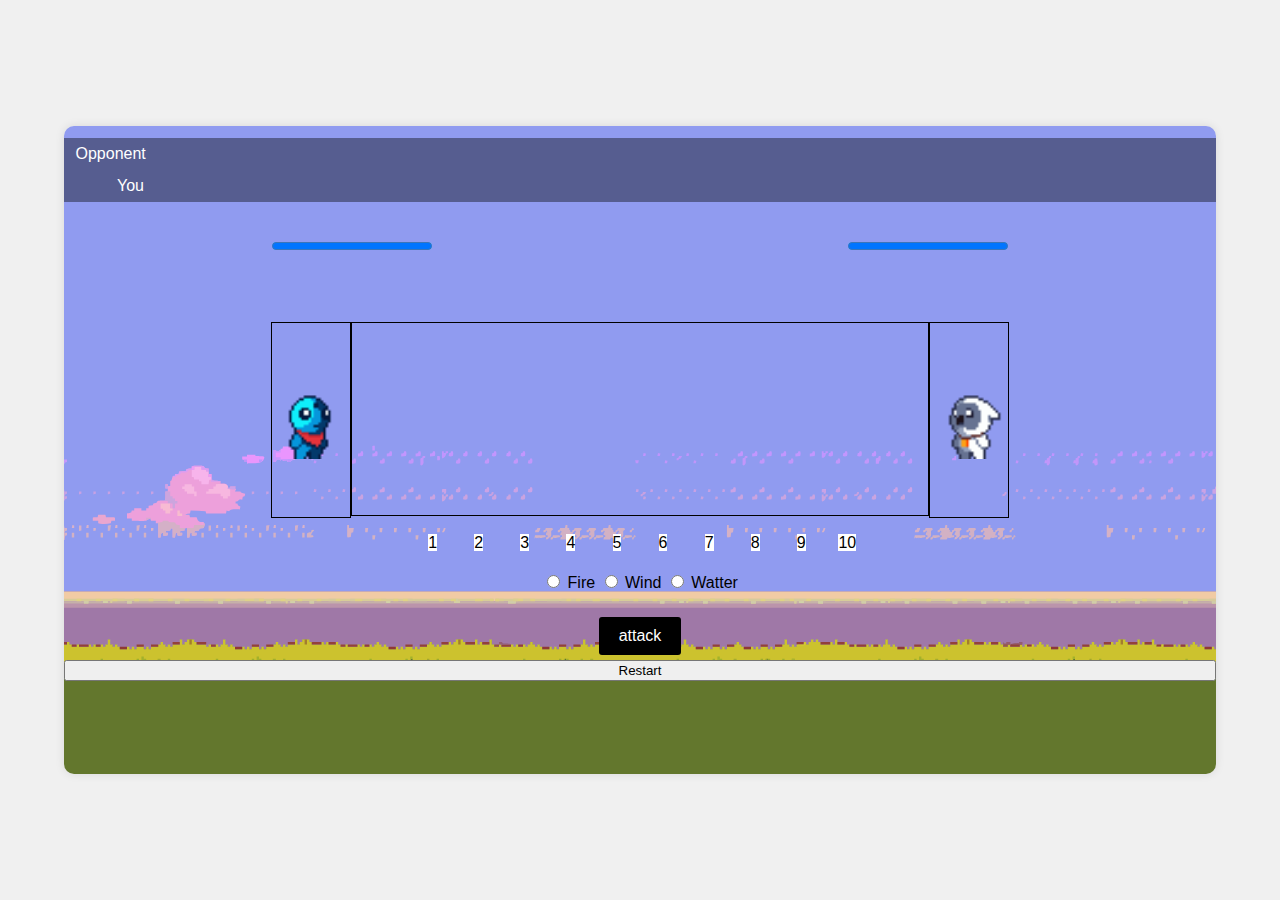
==== index.html @ 50098509 "progress" ====
<!DOCTYPE html>
<html lang="en">
<head>
    <meta charset="UTF-8">
    <meta name="viewport" content="width=device-width, initial-scale=1.0">
    <title>The Spellcaster</title>
    <link rel="stylesheet" href="style.css">
</head>
<body>
    <div class="container">
<!--=============================== attackHistory ===============================-->
        <div id="opponent-history">

        </div>
        <div id="player-history">

        </div>
<!--=============================== healthbars ===============================-->
        <div class="health-bars">
            <div>
                <progress id="player-health" max="50"></progress>
            </div>
            <div>
                <progress id="opponent-health" max="50"></progress>
            </div>
        </div>

<!--===============================  image / char player  ===============================-->
        <div class="main-content">
          <div class="player">
            <img src="Assets/playeridle.gif" alt="Player char" class="char" id="player-char">
          </div>
          <div class="battle-effect"></div>
          <div class="opponent">
            <img src="Assets/enemyIdle.gif" alt="Opponent char" class="char" id="opponent-char">
          </div>
        </div>
<!--=============================== input power  ===============================-->
        <div class="attack-power">
          <div class="selection-container">
            <p class="cooldowns" id="cd1">1</p>
            <input type="radio" id="1" name="power" value="1" />
            <label for="1" class="power-selection">1</label>
          </div>
          <div class="selection-container">
            <p class="cooldowns" id="cd2">2</p>
            <input type="radio" id="2" name="power" value="2" />
            <label for="2" class="power-selection">2</label>
          </div>
          <div class="selection-container">
            <p class="cooldowns" id="cd3">3</p>
            <input type="radio" id="3" name="power" value="3" />
            <label for="3" class="power-selection">3</label>
          </div>
          <div class="selection-container">
            <p class="cooldowns" id="cd4">4</p>
            <input type="radio" id="4" name="power" value="4" />
            <label for="4" class="power-selection">4</label>
          </div>
          <div class="selection-container">
            <p class="cooldowns" id="cd5">5</p>
            <input type="radio" id="5" name="power" value="5" />
            <label for="5" class="power-selection">5</label>
          </div>
          <div class="selection-container">
            <p class="cooldowns" id="cd6">6</p>
            <input type="radio" id="6" name="power" value="6" />
            <label for="6" class="power-selection">6</label>
          </div>
          <div class="selection-container">
            <p class="cooldowns" id="cd7">7</p>
            <input type="radio" id="7" name="power" value="7" />
            <label for="7" class="power-selection">7</label>
          </div>
          <div class="selection-container">
            <p class="cooldowns" id="cd8">8</p>
            <input type="radio" id="8" name="power" value="8" />
            <label for="8" class="power-selection">8</label>
          </div>
          <div class="selection-container">
            <p class="cooldowns" id="cd9">9</p>
            <input type="radio" id="9" name="power" value="9" />
            <label for="9" class="power-selection">9</label>
          </div>
          <div class="selection-container">
            <p class="cooldowns" id="cd10">10</p>
            <input type="radio" id="10" name="power" value="10" />
            <label for="10" class="power-selection">10</label>
          </div>
      </div>

      <!--=============================== element choices ===============================-->
        <div class="element">
            <form>
              <input type="radio" name="element" value="fire" id="fire"> Fire
              <input type="radio" name="element" value="wind" id="wind"> Wind
              <input type="radio" name="element" value="water" id="water"> Watter
            </form>
        </div>

<!--=============================== attack button ===============================-->
        <div class="btn-attack">
          <button id="attack" onclick="
            const powerList= document.getElementsByName('power')
            const elementList = document.getElementsByName('element')
            let powerSelection;
            let elementSelection;
            for (let i = 0; i < powerList.length; i++) {
              if (powerList[i].checked){
                powerSelection = powerList[i].value;
              }
            }

            for (let i = 0; i < elementList.length; i++) {
              if (elementList[i].checked){
                elementSelection = elementList[i].value;
              }
            }
            
            main({power: powerSelection, element: elementSelection})

            ">attack</button>
        </div>

        <button class="reset" onclick="reset()">Restart</button>
    </div>
    <script src="app.js"></script>
</body>
</html>
---- style.css ----
body {
  font-family: Arial, sans-serif;
  text-align: center;
  background-color: #f0f0f0;
  margin: 0;
  padding: 0;
  display: flex;
  justify-content: center;
  align-items: center;
  height: 100vh;
}

/* =================== container =================== */
.container {
  background: url("Assets/966315.svg");
  background-size: cover;
  border-radius: 10px;
  box-shadow: 0 0 10px rgba(0, 0, 0, 0.1);
  display: flex;
  flex-direction: column;
  text-align: center;
  width: 90%;
  aspect-ratio: 16 / 9;

  
}

/* ===================attackHistory =================== */
#player-history, #opponent-history {
  height: 5%;
  display: flex;
  align-items: center;
  justify-content: start;
  padding-left: 1%;
  background-color: rgba(0, 0, 0, 0.4);
}

#opponent-history {
  margin-top: 1%;
}

#player-history {
  margin-bottom: 3%;
}

/* ===================healthbars =================== */
.health-bars {
  display: flex;
  justify-content: space-around;
  margin-bottom: 20px;
  width: 100%;
  height: 10%;
}

.health-bars div {
  text-align: center;
}

.player-health, .opponent-health {
  
} 

/* =================== main content =================== */
.main-content {
  display: flex;
  justify-content: center;
  height: 30%;
}

.player, .opponent {
  height: 100%;
  border: 1px solid;
  display: flex;
  align-items: center;
}

#player-char, #opponent-char {
  height: 40%;
}

#opponent-char {
  transform: scaleX(-1);
}

.battle-effect {
  min-width: 50%;
  border: 1px solid;
}


/* =================== cooldowns =================== */
.attack-power {
  display: flex;
  width: 100%;
}

input[name="power"] { /* ini radio */
  display: none;
}

input[name="power"] + label {
  background-color: white;
  color: black;
}

.selection-container {
  width: 4%;
}

.cooldowns {
  margin: 0;
  color: gray;
  font-style: italic;
}

.power-selection {
  width: 90%;

}

/* =================== input attack =================== */
.attack-power {
  margin-bottom: 20px;
  display: flex;
  justify-content: center;
}

.attack-power input {
  font-size: 16px;
  width: 50px;
  text-align: center;
}

/* =================== element button =================== */

.element button#fire {
  background-color: red;
  border: none;
  border-radius: 50%;
  color: white;
  cursor: pointer;
  font-size: 16px;
  margin: 5px;
  padding: 10px 20px;
}

.element button#wind {
  background-color: grey;
  border: none;
  border-radius: 50%;
  color: white;
  cursor: pointer;
  font-size: 16px;
  margin: 5px;
  padding: 10px 20px;
}

.element button#water {
  background-color: blue;
  border: none;
  border-radius: 50%;
  color: white;
  cursor: pointer;
  font-size: 16px;
  margin: 5px;
  padding: 10px 20px;
}

.element button#fire:hover {
  background-color: darkred;
}
.element button#wind:hover {
  background-color: darkgrey;
}
.element button#water:hover {
  background-color: #0056b3;
}

/* =================== attack button =================== */

.btn-attack {
  margin-top: 20px;
}

.btn-attack button#attack {
  background-color: black;
  border: none;
  border-radius: 3px;
  color: white;
  cursor: pointer;
  font-size: 16px;
  margin: 5px;
  padding: 10px 20px;
}

/* =================== characters & battle effects =================== */
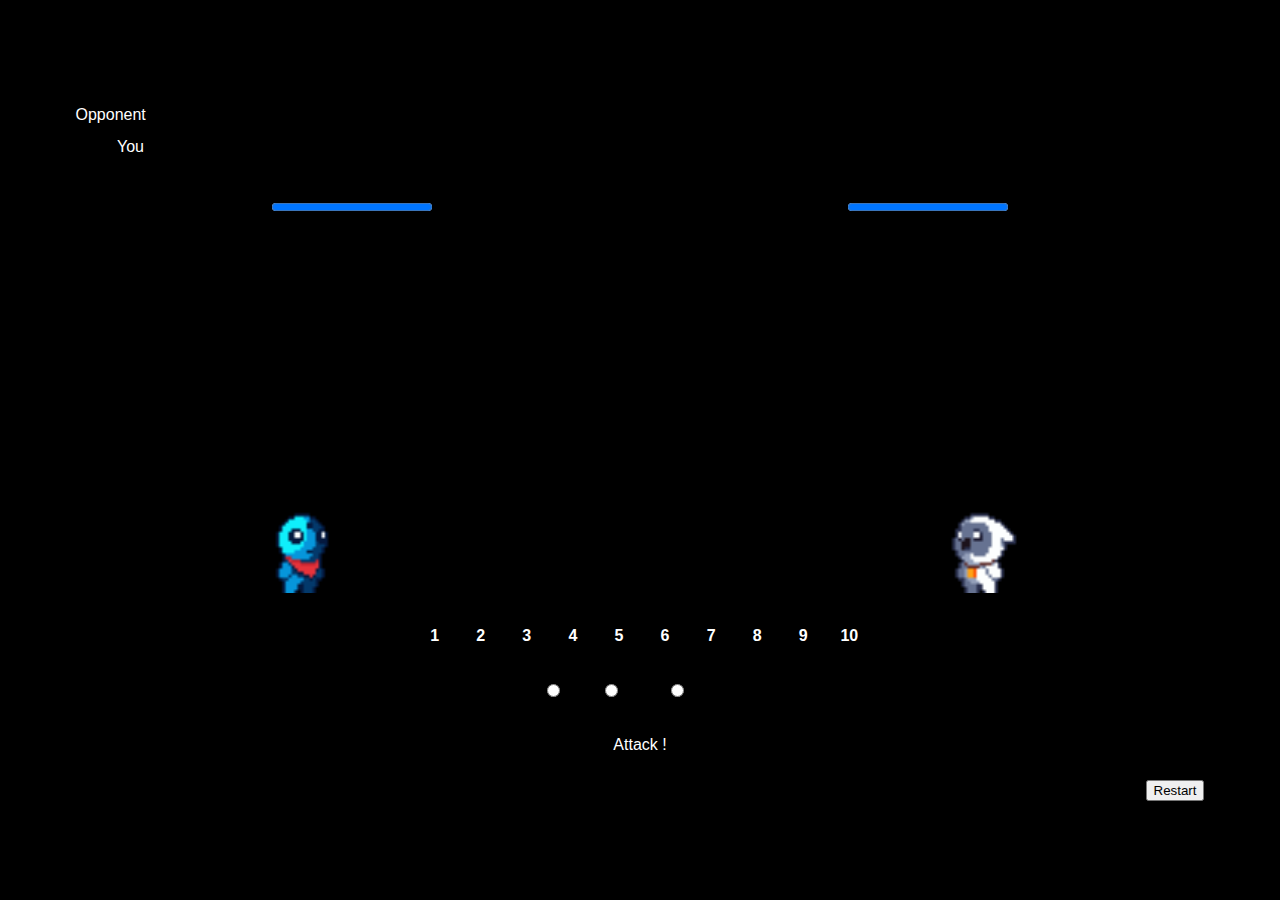
==== commit 9626a223: "disabled radio style" ====
--- a/index.html
+++ b/index.html
@@ -119,10 +119,14 @@
             
             main({power: powerSelection, element: elementSelection})
 
-            ">attack</button>
-        </div>
+            ">Attack !</button>
 
-        <button class="reset" onclick="reset()">Restart</button>
+          </div>
+          <div class="btn-reset">
+            <button class="reset" onclick="reset()">Restart</button>
+
+          </div>
+
     </div>
     <script src="app.js"></script>
 </body>
--- a/style.css
+++ b/style.css
@@ -1,7 +1,7 @@
 body {
   font-family: Arial, sans-serif;
   text-align: center;
-  background-color: #f0f0f0;
+  background-color: black;
   margin: 0;
   padding: 0;
   display: flex;
@@ -12,7 +12,7 @@
 
 /* =================== container =================== */
 .container {
-  background: url("Assets/966315.svg");
+  background: url("Assets/containerBackground.svg");
   background-size: cover;
   border-radius: 10px;
   box-shadow: 0 0 10px rgba(0, 0, 0, 0.1);
@@ -65,17 +65,17 @@
   display: flex;
   justify-content: center;
   height: 30%;
+  margin-top: 10%;
 }
 
 .player, .opponent {
   height: 100%;
-  border: 1px solid;
-  display: flex;
-  align-items: center;
+  display: flex;
+  align-items: end;
 }
 
 #player-char, #opponent-char {
-  height: 40%;
+  height: 50%;
 }
 
 #opponent-char {
@@ -84,11 +84,10 @@
 
 .battle-effect {
   min-width: 50%;
-  border: 1px solid;
-}
-
-
-/* =================== cooldowns =================== */
+}
+
+
+/* =================== cooldowns & input attack =================== */
 .attack-power {
   display: flex;
   width: 100%;
@@ -99,8 +98,26 @@
 }
 
 input[name="power"] + label {
+  display: inline-block;
+  width: 40px;
+  height: 40px;
+  border-radius: 50%;
+  background-color: black;
+  color: white;
+  text-align: center;
+  line-height: 40px;
+  margin: 5px;
+  font-weight: bold;
+  transition: background-color 0.3s, color 0.3s;
+}
+
+input[name="power"]:checked + label {
   background-color: white;
   color: black;
+}
+
+input[name="power"][disabled]+ label {
+  opacity: 0.2;
 }
 
 .selection-container {
@@ -118,7 +135,6 @@
 
 }
 
-/* =================== input attack =================== */
 .attack-power {
   margin-bottom: 20px;
   display: flex;
@@ -166,16 +182,6 @@
   padding: 10px 20px;
 }
 
-.element button#fire:hover {
-  background-color: darkred;
-}
-.element button#wind:hover {
-  background-color: darkgrey;
-}
-.element button#water:hover {
-  background-color: #0056b3;
-}
-
 /* =================== attack button =================== */
 
 .btn-attack {
@@ -193,4 +199,12 @@
   padding: 10px 20px;
 }
 
-/* =================== characters & battle effects =================== */
+/* =================== reset button =================== */
+.btn-reset {
+  display: flex;
+  justify-content: end;
+}
+
+.reset {
+  margin: 1%;
+}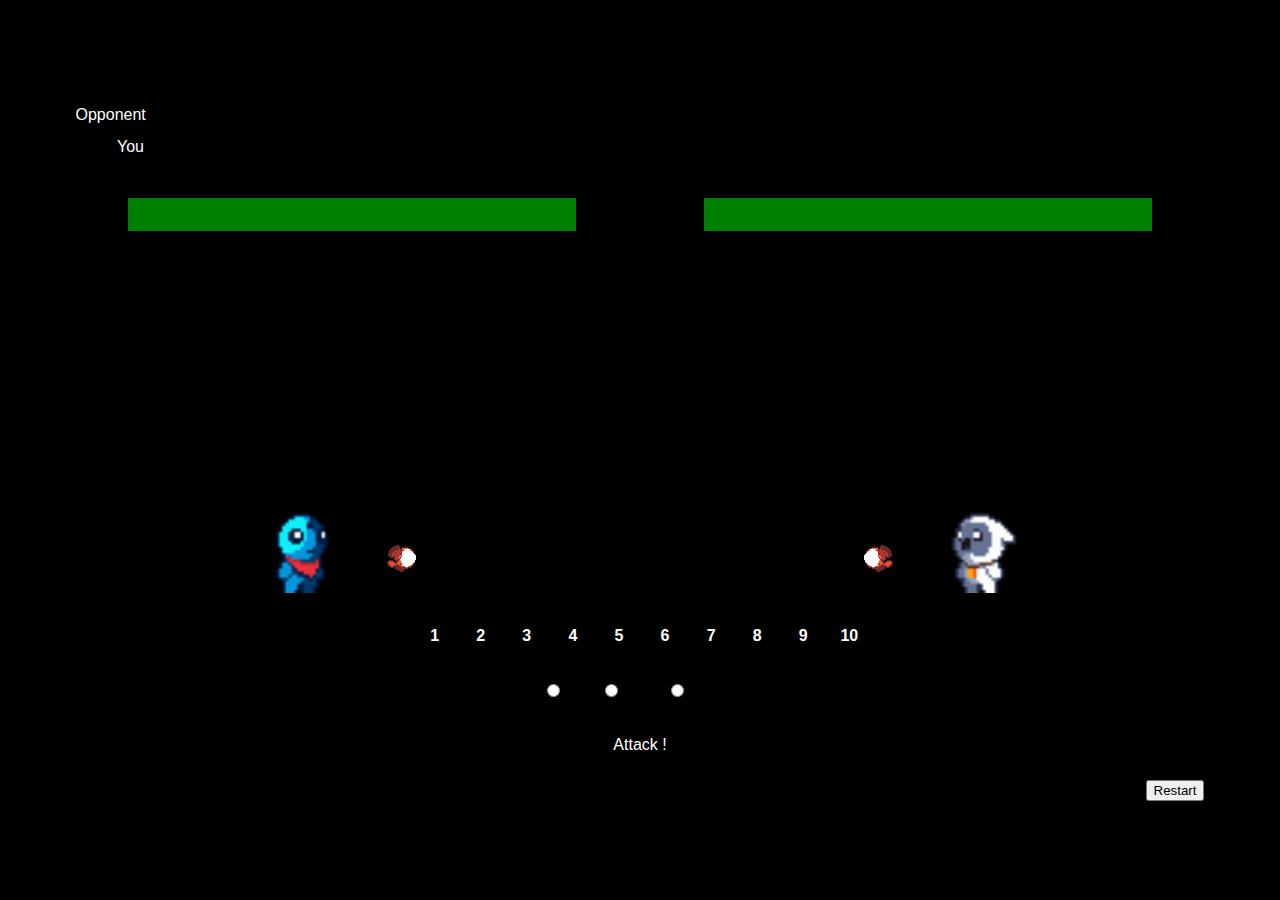
==== commit 405588af: "progress" ====
--- a/index.html
+++ b/index.html
@@ -18,10 +18,10 @@
 <!--=============================== healthbars ===============================-->
         <div class="health-bars">
             <div>
-                <progress id="player-health" max="50"></progress>
+                <progress id="player-health" max="35"></progress>
             </div>
             <div>
-                <progress id="opponent-health" max="50"></progress>
+                <progress id="opponent-health" max="35"></progress>
             </div>
         </div>
 
@@ -30,7 +30,14 @@
           <div class="player">
             <img src="Assets/playeridle.gif" alt="Player char" class="char" id="player-char">
           </div>
-          <div class="battle-effect"></div>
+          <div class="battle-effect">
+            <div class="playerAttack">
+              <img src="Assets/fireanim.gif" alt="">
+            </div>
+            <div class="opponentAttack">
+              <img src="Assets/fireanim.gif" alt="">
+            </div>
+          </div>
           <div class="opponent">
             <img src="Assets/enemyIdle.gif" alt="Opponent char" class="char" id="opponent-char">
           </div>
--- a/style.css
+++ b/style.css
@@ -56,9 +56,11 @@
   text-align: center;
 }
 
-.player-health, .opponent-health {
-  
-} 
+progress[value] {
+  background-color: green;
+  width: 28rem;
+  height: 50%;
+}
 
 /* =================== main content =================== */
 .main-content {
@@ -68,6 +70,11 @@
   margin-top: 10%;
 }
 
+.battle-effect {
+  display:flex;
+  align-items: end;
+}
+
 .player, .opponent {
   height: 100%;
   display: flex;
@@ -83,9 +90,24 @@
 }
 
 .battle-effect {
+  display:flex;
+  justify-content: space-between;
   min-width: 50%;
 }
 
+
+.opponentAttack {
+  transform: scaleX(-1)
+}
+
+@keyframes playerAttackAnimation {
+  from { transform: translateX(0);}
+  to { transform: translateX(40vw)}
+}
+
+.playerAttack {
+  animation: '';
+}
 
 /* =================== cooldowns & input attack =================== */
 .attack-power {
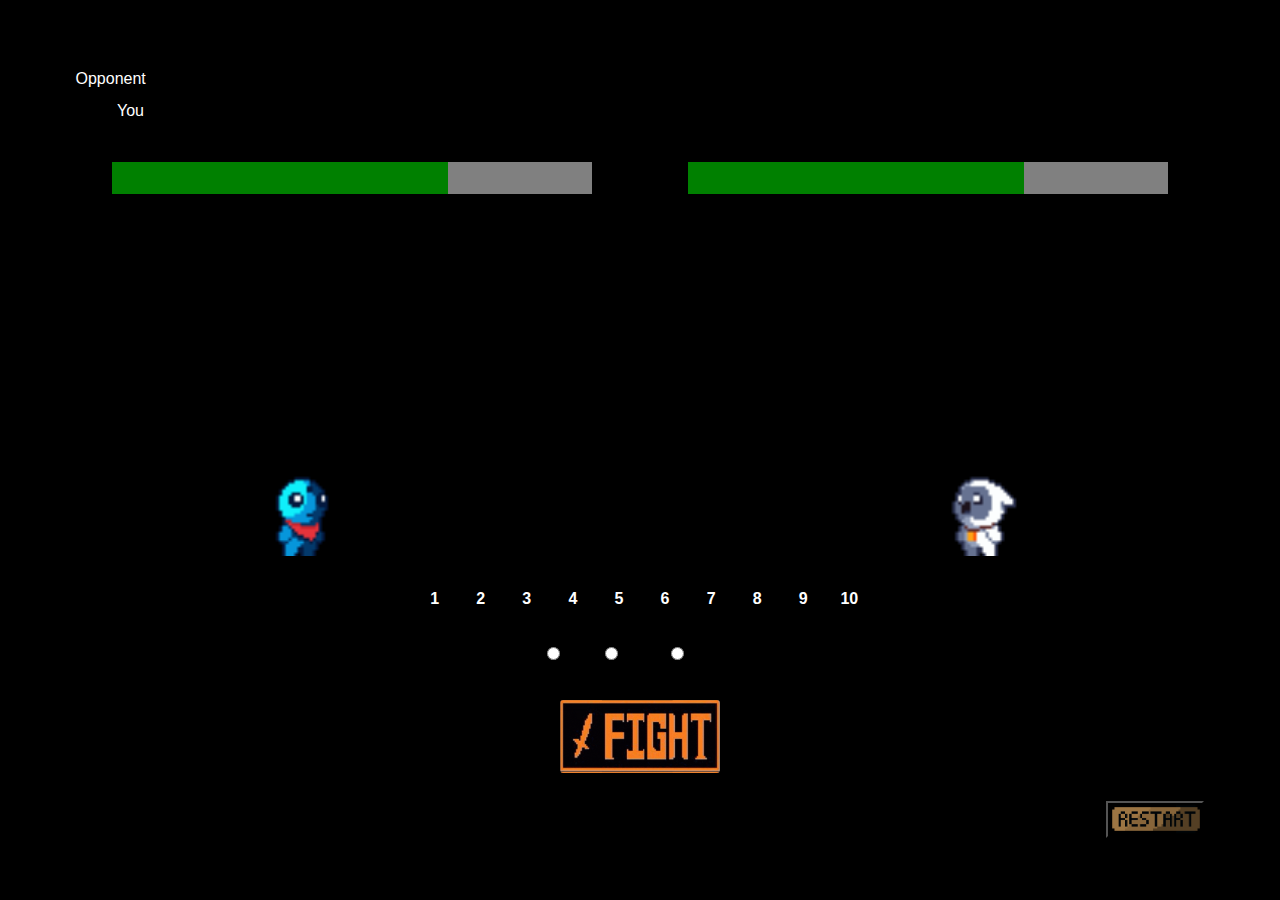
==== commit 802ce222: "addded button style" ====
--- a/index.html
+++ b/index.html
@@ -18,10 +18,10 @@
 <!--=============================== healthbars ===============================-->
         <div class="health-bars">
             <div>
-                <progress id="player-health" max="35"></progress>
+                <progress id="player-health" max="50"></progress>
             </div>
             <div>
-                <progress id="opponent-health" max="35"></progress>
+                <progress id="opponent-health" max="50"></progress>
             </div>
         </div>
 
@@ -30,14 +30,7 @@
           <div class="player">
             <img src="Assets/playeridle.gif" alt="Player char" class="char" id="player-char">
           </div>
-          <div class="battle-effect">
-            <div class="playerAttack">
-              <img src="Assets/fireanim.gif" alt="">
-            </div>
-            <div class="opponentAttack">
-              <img src="Assets/fireanim.gif" alt="">
-            </div>
-          </div>
+          <div class="battle-effect"></div>
           <div class="opponent">
             <img src="Assets/enemyIdle.gif" alt="Opponent char" class="char" id="opponent-char">
           </div>
@@ -126,11 +119,11 @@
             
             main({power: powerSelection, element: elementSelection})
 
-            ">Attack !</button>
+            "></button>
 
           </div>
           <div class="btn-reset">
-            <button class="reset" onclick="reset()">Restart</button>
+            <button class="reset" onclick="reset()"></button>
 
           </div>
 
--- a/style.css
+++ b/style.css
@@ -57,8 +57,8 @@
 }
 
 progress[value] {
-  background-color: green;
-  width: 28rem;
+  background-color: rebeccapurple;
+  width: 30rem;
   height: 50%;
 }
 
@@ -70,11 +70,6 @@
   margin-top: 10%;
 }
 
-.battle-effect {
-  display:flex;
-  align-items: end;
-}
-
 .player, .opponent {
   height: 100%;
   display: flex;
@@ -90,24 +85,9 @@
 }
 
 .battle-effect {
-  display:flex;
-  justify-content: space-between;
   min-width: 50%;
 }
 
-
-.opponentAttack {
-  transform: scaleX(-1)
-}
-
-@keyframes playerAttackAnimation {
-  from { transform: translateX(0);}
-  to { transform: translateX(40vw)}
-}
-
-.playerAttack {
-  animation: '';
-}
 
 /* =================== cooldowns & input attack =================== */
 .attack-power {
@@ -211,22 +191,29 @@
 }
 
 .btn-attack button#attack {
-  background-color: black;
+  background: url(Assets/1920x1080-undertale-fight-attack-button-ezgif.com-gif-to-jpg-converter.png);
+  background-size:10rem;
   border: none;
   border-radius: 3px;
   color: white;
   cursor: pointer;
-  font-size: 16px;
-  margin: 5px;
-  padding: 10px 20px;
+  /* font-size: px; */
+  margin: 1rem;
+  padding-bottom:4.5rem;
+  padding-right: 9.6rem;
 }
 
 /* =================== reset button =================== */
 .btn-reset {
   display: flex;
-  justify-content: end;
+  justify-content: flex-end;
 }
 
 .reset {
+  background: url(Assets/R.png);
+  background-size:6rem;
   margin: 1%;
+  padding-bottom: 2rem;
+  padding-right:5.5rem;
+  cursor: pointer;
 }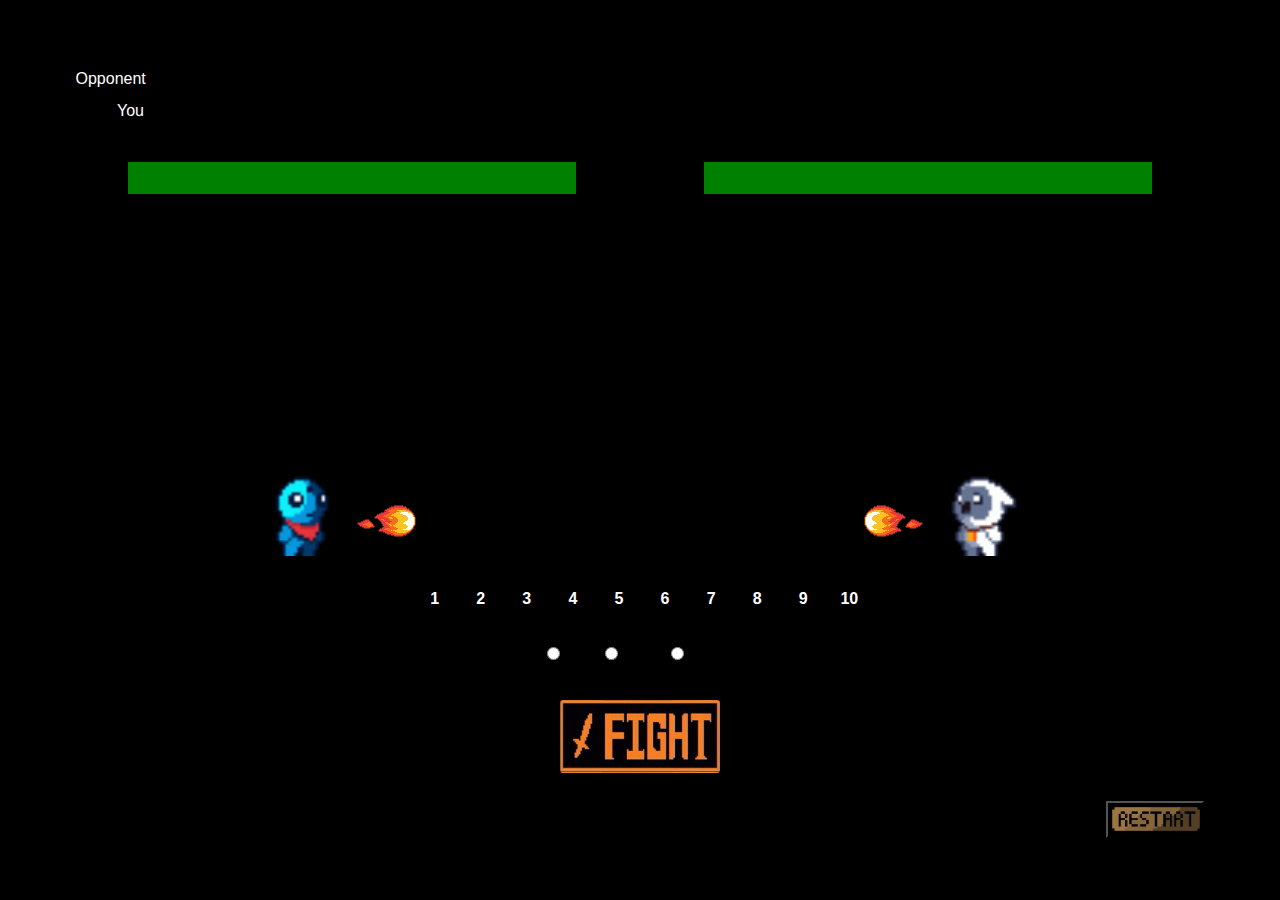
==== commit 56b62373: "progress" ====
--- a/index.html
+++ b/index.html
@@ -18,10 +18,10 @@
 <!--=============================== healthbars ===============================-->
         <div class="health-bars">
             <div>
-                <progress id="player-health" max="50"></progress>
+                <progress id="player-health" max="35"></progress>
             </div>
             <div>
-                <progress id="opponent-health" max="50"></progress>
+                <progress id="opponent-health" max="35"></progress>
             </div>
         </div>
 
@@ -30,7 +30,14 @@
           <div class="player">
             <img src="Assets/playeridle.gif" alt="Player char" class="char" id="player-char">
           </div>
-          <div class="battle-effect"></div>
+          <div class="battle-effect">
+            <div class="playerAttack">
+              <img id="player-atk-pic" src="Assets/fire.png" alt="">
+            </div>
+            <div class="opponentAttack">
+              <img id="opponent-atk-pic" src="Assets/fire.png" alt="">
+            </div>
+          </div>
           <div class="opponent">
             <img src="Assets/enemyIdle.gif" alt="Opponent char" class="char" id="opponent-char">
           </div>
--- a/style.css
+++ b/style.css
@@ -57,8 +57,8 @@
 }
 
 progress[value] {
-  background-color: rebeccapurple;
-  width: 30rem;
+  background-color: green;
+  width: 28rem;
   height: 50%;
 }
 
@@ -70,6 +70,11 @@
   margin-top: 10%;
 }
 
+.battle-effect {
+  display:flex;
+  align-items: end;
+}
+
 .player, .opponent {
   height: 100%;
   display: flex;
@@ -85,9 +90,24 @@
 }
 
 .battle-effect {
+  display:flex;
+  justify-content: space-between;
   min-width: 50%;
 }
 
+
+.opponentAttack {
+  transform: scaleX(-1)
+}
+
+@keyframes playerAttackAnimation {
+  from { transform: translateX(0);}
+  to { transform: translateX(40vw)}
+}
+
+.playerAttack {
+  animation: '';
+}
 
 /* =================== cooldowns & input attack =================== */
 .attack-power {
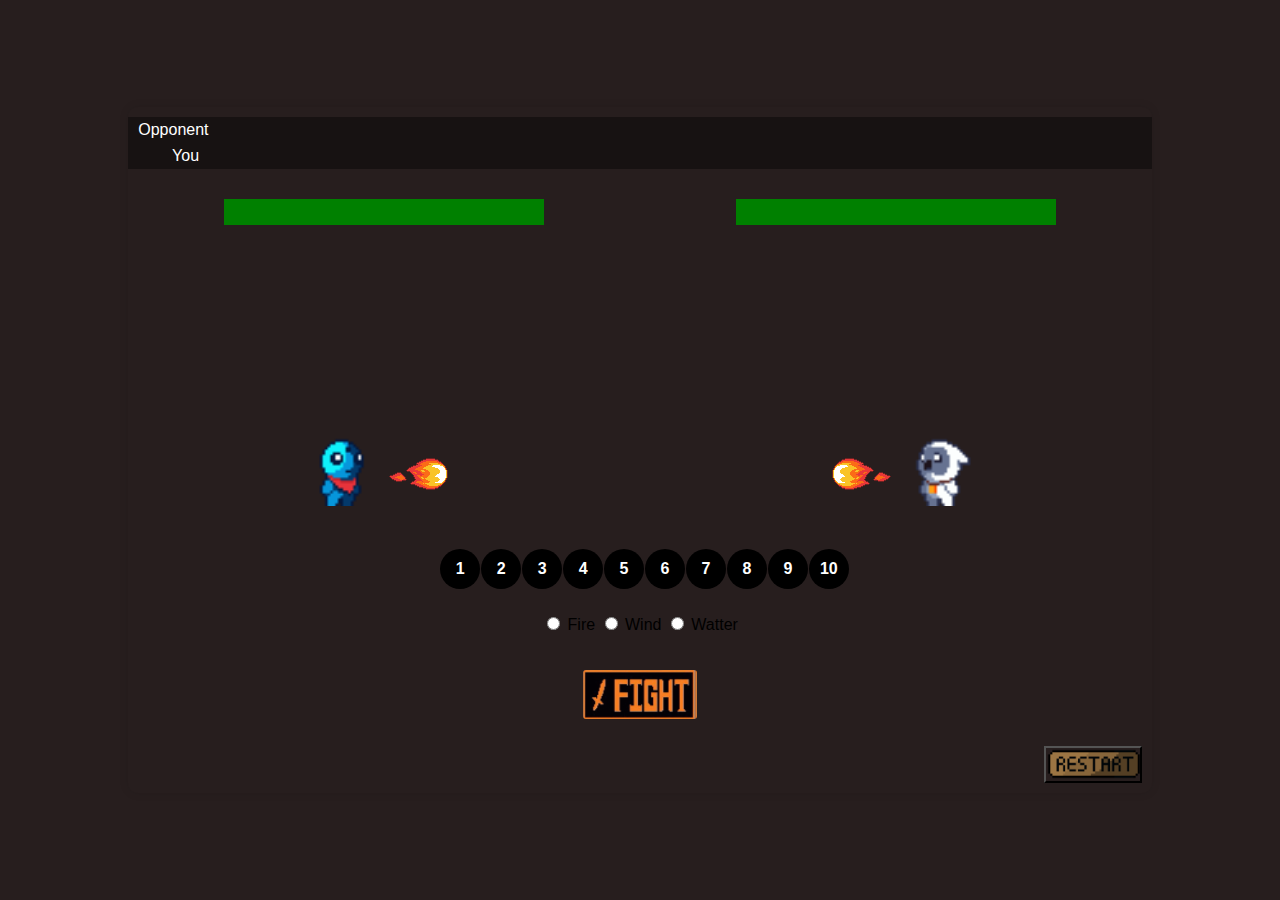
==== commit bc0fa0c5: "progress" ====
--- a/index.html
+++ b/index.html
@@ -31,10 +31,10 @@
             <img src="Assets/playeridle.gif" alt="Player char" class="char" id="player-char">
           </div>
           <div class="battle-effect">
-            <div class="playerAttack">
+            <div class="playerAttack-normal">
               <img id="player-atk-pic" src="Assets/fire.png" alt="">
             </div>
-            <div class="opponentAttack">
+            <div class="opponentAttack-normal">
               <img id="opponent-atk-pic" src="Assets/fire.png" alt="">
             </div>
           </div>
--- a/style.css
+++ b/style.css
@@ -1,7 +1,7 @@
 body {
   font-family: Arial, sans-serif;
   text-align: center;
-  background-color: black;
+  background-color: rgb(39, 30, 30);
   margin: 0;
   padding: 0;
   display: flex;
@@ -19,10 +19,8 @@
   display: flex;
   flex-direction: column;
   text-align: center;
-  width: 90%;
-  aspect-ratio: 16 / 9;
-
-  
+  width: 80%;
+  aspect-ratio: 16 / 8;
 }
 
 /* ===================attackHistory =================== */
@@ -58,7 +56,7 @@
 
 progress[value] {
   background-color: green;
-  width: 28rem;
+  width: 20rem;
   height: 50%;
 }
 
@@ -66,23 +64,23 @@
 .main-content {
   display: flex;
   justify-content: center;
-  height: 30%;
-  margin-top: 10%;
+  height: 20%;
+  margin-top: 15%;
 }
 
 .battle-effect {
   display:flex;
-  align-items: end;
+  align-items: center;
 }
 
 .player, .opponent {
+  height: 80%;
+  display: flex;
+  align-items: center;
+}
+
+#player-char, #opponent-char {
   height: 100%;
-  display: flex;
-  align-items: end;
-}
-
-#player-char, #opponent-char {
-  height: 50%;
 }
 
 #opponent-char {
@@ -95,9 +93,15 @@
   min-width: 50%;
 }
 
-
-.opponentAttack {
-  transform: scaleX(-1)
+@keyframes opponentAttackAnimation {
+  from { transform: translateX(0);}
+  to { transform: translateX(-40vw);}
+}
+
+
+.opponentAttack-normal {
+  transform: scaleX(-1);
+  animation: opponentAttackAnimation 2s backwards
 }
 
 @keyframes playerAttackAnimation {
@@ -105,8 +109,12 @@
   to { transform: translateX(40vw)}
 }
 
-.playerAttack {
-  animation: '';
+.playerAttack-normal {
+  
+}
+
+.playerAttack-animate {
+  animation: playerAttackAnimation 2s forwards;
 }
 
 /* =================== cooldowns & input attack =================== */
@@ -211,16 +219,16 @@
 }
 
 .btn-attack button#attack {
-  background: url(Assets/1920x1080-undertale-fight-attack-button-ezgif.com-gif-to-jpg-converter.png);
-  background-size:10rem;
+  background: url(Assets/attackButton.png);
+  background-size:7rem;
   border: none;
   border-radius: 3px;
   color: white;
   cursor: pointer;
   /* font-size: px; */
   margin: 1rem;
-  padding-bottom:4.5rem;
-  padding-right: 9.6rem;
+  padding-bottom:3rem;
+  padding-right: 6.7rem;
 }
 
 /* =================== reset button =================== */
@@ -230,7 +238,7 @@
 }
 
 .reset {
-  background: url(Assets/R.png);
+  background: url(Assets/resetButton.png);
   background-size:6rem;
   margin: 1%;
   padding-bottom: 2rem;
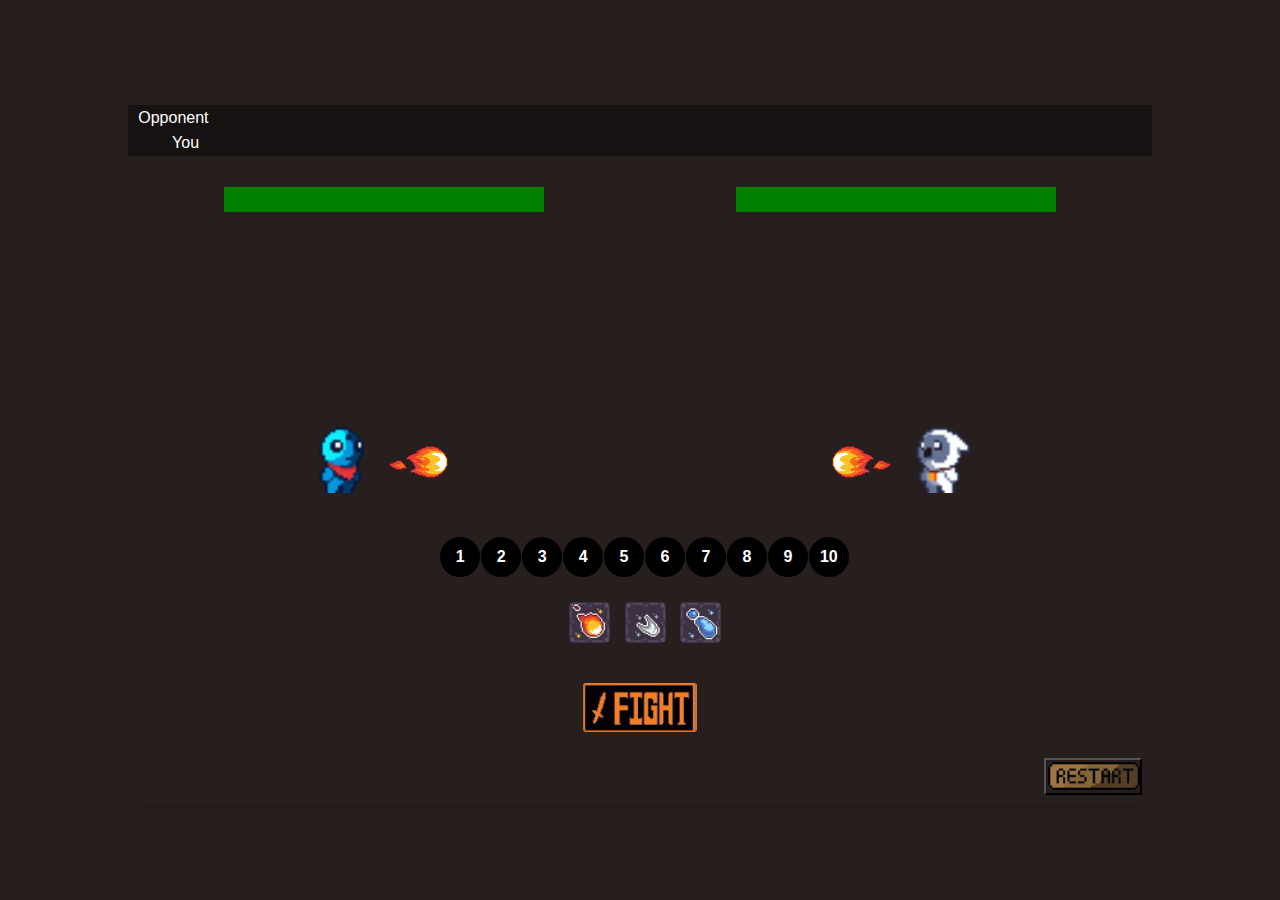
==== commit e1c0d7db: "modified junguns" ====
--- a/index.html
+++ b/index.html
@@ -98,11 +98,14 @@
 
       <!--=============================== element choices ===============================-->
         <div class="element">
-            <form>
-              <input type="radio" name="element" value="fire" id="fire"> Fire
-              <input type="radio" name="element" value="wind" id="wind"> Wind
-              <input type="radio" name="element" value="water" id="water"> Watter
-            </form>
+          <form class="element-form">
+            <input type="radio" name="element" value="fire" id="fire">
+            <label for="fire"><img class="element-img" src="Assets/fireicon.png"></label>
+            <input type="radio" name="element" value="wind" id="wind">
+            <label for="wind"><img class="element-img" src="Assets/windicon.png"></label>
+            <input type="radio" name="element" value="water" id="water">
+            <label for="water"><img class="element-img" src="Assets/watericon.png"></label>
+          </form>
         </div>
 
 <!--=============================== attack button ===============================-->
--- a/style.css
+++ b/style.css
@@ -177,39 +177,20 @@
   text-align: center;
 }
 
-/* =================== element button =================== */
-
-.element button#fire {
-  background-color: red;
-  border: none;
-  border-radius: 50%;
-  color: white;
-  cursor: pointer;
-  font-size: 16px;
-  margin: 5px;
-  padding: 10px 20px;
-}
-
-.element button#wind {
-  background-color: grey;
-  border: none;
-  border-radius: 50%;
-  color: white;
-  cursor: pointer;
-  font-size: 16px;
-  margin: 5px;
-  padding: 10px 20px;
-}
-
-.element button#water {
-  background-color: blue;
-  border: none;
-  border-radius: 50%;
-  color: white;
-  cursor: pointer;
-  font-size: 16px;
-  margin: 5px;
-  padding: 10px 20px;
+/* =================== element input =================== */
+input[name="element"]{
+  display: none;
+}
+
+input[name="element"]:checked + label {
+  background: #ffff;
+  color: #ffff;
+  box-shadow: 0 2px 20px #ffff;
+}
+
+.element-img {
+  margin-left: 1%;
+  width: 4%;
 }
 
 /* =================== attack button =================== */
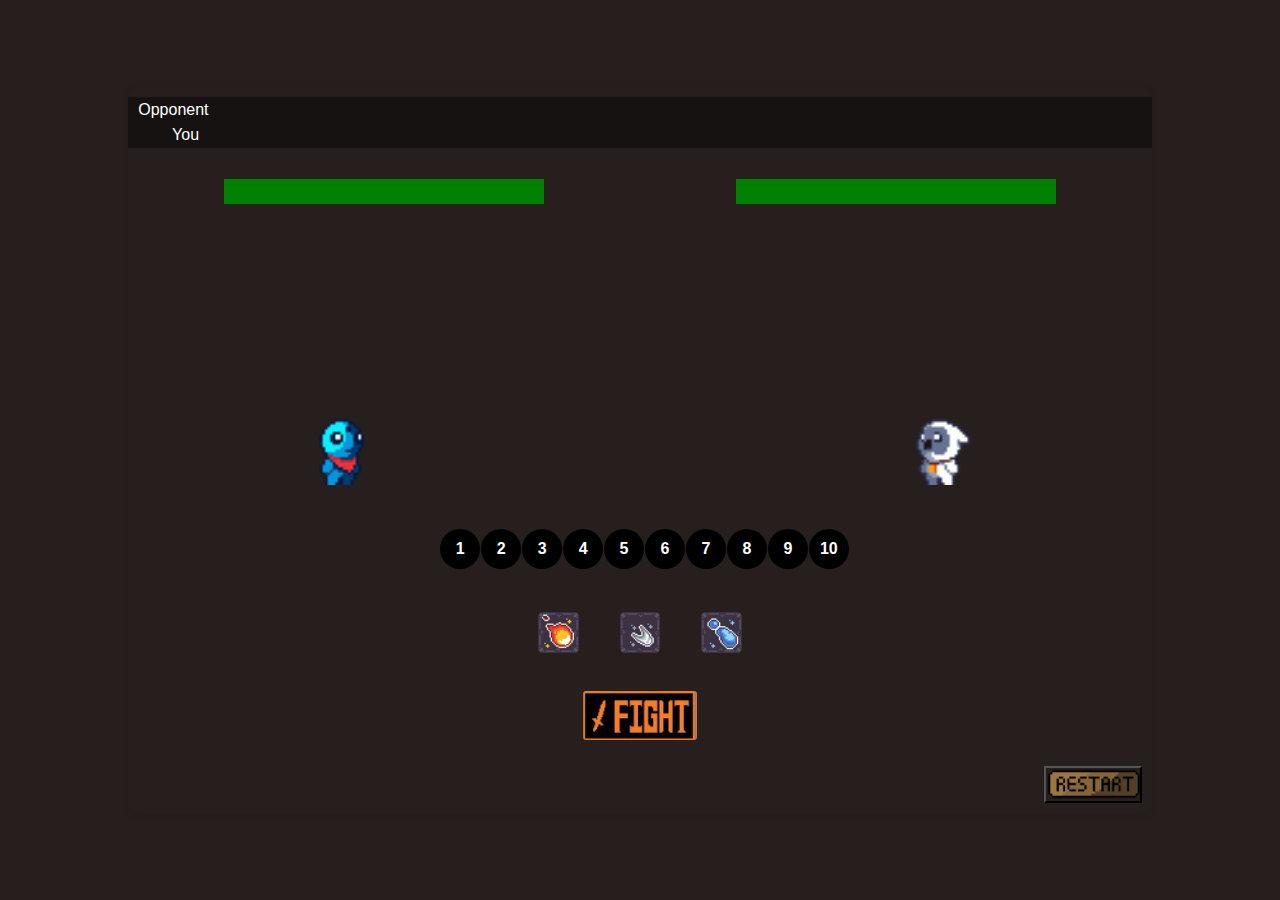
==== commit 7d288b33: "oke" ====
--- a/index.html
+++ b/index.html
@@ -31,11 +31,11 @@
             <img src="Assets/playeridle.gif" alt="Player char" class="char" id="player-char">
           </div>
           <div class="battle-effect">
-            <div class="playerAttack-normal">
-              <img id="player-atk-pic" src="Assets/fire.png" alt="">
+            <div class="playerAttack">
+              <img id="player-atk" src="Assets/fire.png">
             </div>
-            <div class="opponentAttack-normal">
-              <img id="opponent-atk-pic" src="Assets/fire.png" alt="">
+            <div class="opponentAttack">
+              <img id="opponent-atk" src="Assets/fireEnemy.png">
             </div>
           </div>
           <div class="opponent">
@@ -97,16 +97,16 @@
       </div>
 
       <!--=============================== element choices ===============================-->
-        <div class="element">
-          <form class="element-form">
-            <input type="radio" name="element" value="fire" id="fire">
-            <label for="fire"><img class="element-img" src="Assets/fireicon.png"></label>
-            <input type="radio" name="element" value="wind" id="wind">
-            <label for="wind"><img class="element-img" src="Assets/windicon.png"></label>
-            <input type="radio" name="element" value="water" id="water">
-            <label for="water"><img class="element-img" src="Assets/watericon.png"></label>
-          </form>
-        </div>
+      <div class="element">
+        <form class="element-form">
+          <input type="radio" name="element" value="fire" id="fire">
+          <label for="fire"><img class="element-img" src="Assets/fireicon.png"></label>
+          <input type="radio" name="element" value="wind" id="wind">
+          <label for="wind"><img class="element-img" src="Assets/windicon.png"></label>
+          <input type="radio" name="element" value="water" id="water">
+          <label for="water"><img class="element-img" src="Assets/watericon.png"></label>
+        </form>
+      </div>
 
 <!--=============================== attack button ===============================-->
         <div class="btn-attack">
--- a/style.css
+++ b/style.css
@@ -12,7 +12,7 @@
 
 /* =================== container =================== */
 .container {
-  background: url("Assets/containerBackground.svg");
+  background: url("Assets/705837.svg");
   background-size: cover;
   border-radius: 10px;
   box-shadow: 0 0 10px rgba(0, 0, 0, 0.1);
@@ -93,29 +93,42 @@
   min-width: 50%;
 }
 
-@keyframes opponentAttackAnimation {
+@keyframes playerAtk {
+  from { transform: translateX(0);}
+  to { transform: translateX(40vw)}
+}
+
+
+#player-atk {
+  opacity: 0;
+  position: absolute;
+  top: 50vh;
+  left: 28vw;
+}
+
+.player-animate {
+  opacity: 1;
+  animation: playerAtk 1s linear
+}
+
+@keyframes opponentAtk {
   from { transform: translateX(0);}
   to { transform: translateX(-40vw);}
 }
 
-
-.opponentAttack-normal {
-  transform: scaleX(-1);
-  animation: opponentAttackAnimation 2s backwards
-}
-
-@keyframes playerAttackAnimation {
-  from { transform: translateX(0);}
-  to { transform: translateX(40vw)}
-}
-
-.playerAttack-normal {
-  
-}
-
-.playerAttack-animate {
-  animation: playerAttackAnimation 2s forwards;
-}
+#opponent-atk {
+  opacity: 0;
+  position: absolute;
+  top: 50vh;
+  left: 68vw;
+}
+
+.opponent-animate {
+  opacity: 1;
+  animation: opponentAtk 1s linear
+}
+
+
 
 /* =================== cooldowns & input attack =================== */
 .attack-power {
@@ -177,26 +190,36 @@
   text-align: center;
 }
 
-/* =================== element input =================== */
+/* =================== element button =================== */
+@keyframes blink {
+  0%, 100% {
+    opacity: 0.4;
+  }
+  50% {
+    opacity: 2;
+  }
+}
+
 input[name="element"]{
   display: none;
 }
 
 input[name="element"]:checked + label {
-  background: #ffff;
-  color: #ffff;
-  box-shadow: 0 2px 20px #ffff;
+  width: 1%;
+  animation: blink 0.5s infinite
 }
 
 .element-img {
-  margin-left: 1%;
+  display: inline-block;
+  margin: 2vh;
   width: 4%;
+  
 }
 
 /* =================== attack button =================== */
 
 .btn-attack {
-  margin-top: 20px;
+  margin: 0;
 }
 
 .btn-attack button#attack {
